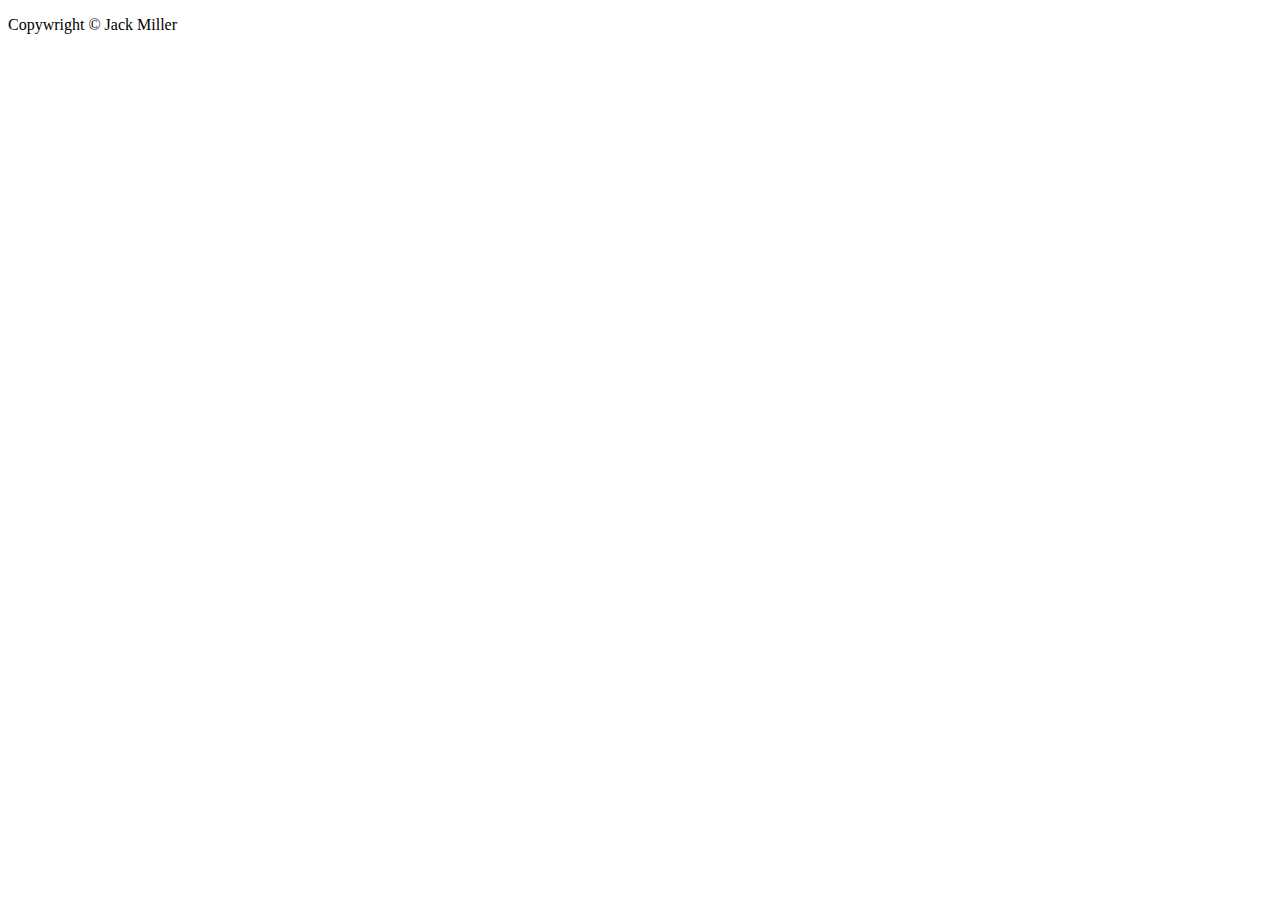
==== site.html @ af7cf3be "Move index to site.html" ====
<!DOCTYPE html>
<html lang="en">
<head>
    <meta charset="UTF-8">
    <title>ASPECT</title>
    <link rel="stylesheet" href="style">
</head>
<body>
    <div class="first">
        <div class="header">

        </div>
    </div>
    
    <div class="second">
        <div class="card">
            <div></div>
            <p></p>
        </div>
        <div class="card">
            <div></div>
            <p></p>
        </div>
        <div class="card">
            <div></div>
            <p></p>
        </div>
        <div class="card">
            <div></div>
            <p></p>
        </div>
    </div>

    <div class="third">
        <div class="quote">

        </div>
    </div>
    
    <div class="fourth">
        <div>

        </div>
    </div>

    <div class="footer">
        <div class="footercont">
            Copywright © Jack Miller
        </div>
    </div>

</body>
</html>
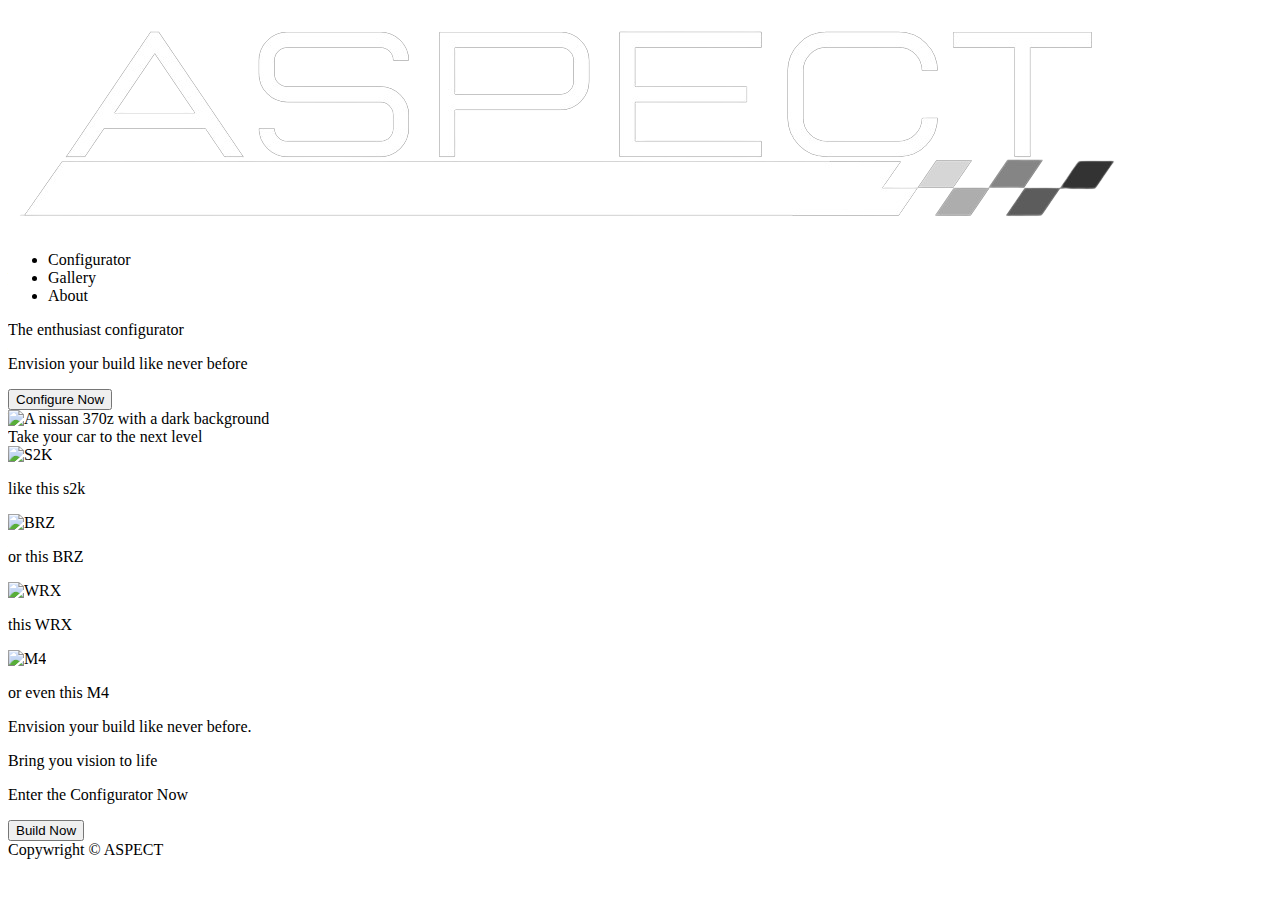
==== commit 2fa5cd88: "set up html for site.html" ====
--- a/site.html
+++ b/site.html
@@ -3,49 +3,71 @@
 <head>
     <meta charset="UTF-8">
     <title>ASPECT</title>
-    <link rel="stylesheet" href="style">
+    <link rel="stylesheet" href="style.css">
 </head>
 <body>
-    <div class="first">
-        <div class="header">
 
-        </div>
+    <div class="header">
+        <img class="logo" src="aspectparent.png" alt="aspect logo">
+        <ul>
+            <li>Configurator</li>
+            <li>Gallery</li>
+            <li>About</li>
+        </ul>
     </div>
     
+    <div class="first">
+        <div class="first">
+            <div class="content1">
+                <div class="1head">The enthusiast configurator</div>
+                <p>Envision your build like never before</p>
+                <button>Configure Now</button>
+            </div>
+            <img src="z.jpg" alt="A nissan 370z with a dark background">
+        </div>    
+    </div>
+
     <div class="second">
-        <div class="card">
-            <div></div>
-            <p></p>
-        </div>
-        <div class="card">
-            <div></div>
-            <p></p>
-        </div>
-        <div class="card">
-            <div></div>
-            <p></p>
-        </div>
-        <div class="card">
-            <div></div>
-            <p></p>
+        <div class="text2">Take your car to the next level</div>
+        <div class="cards">
+            <div class="card">
+                <div><img src="s2k.jpeg" alt="S2K"></div>
+                <p>like this s2k</p>
+            </div>
+            <div class="card">
+                <div><img src="brz.jpeg" alt="BRZ"></div>
+                <p>or this BRZ</p>
+            </div>
+            <div class="card">
+                <div><img src="WRX.webp" alt="WRX"></div>
+                <p>this WRX</p>
+            </div>
+            <div class="card">
+                <div><img src="m5.jpeg" alt="M4"></div>
+                <p>or even this M4</p>
+            </div>
         </div>
     </div>
 
     <div class="third">
         <div class="quote">
-
+            Envision your build like never before.
         </div>
     </div>
     
     <div class="fourth">
-        <div>
-
+        <div class="cta">
+            <div class="text4">
+                <p>Bring you vision to life</p>
+                <p>Enter the Configurator Now</p>
+            </div>
+            <button>Build Now</button>
         </div>
     </div>
 
     <div class="footer">
         <div class="footercont">
-            Copywright © Jack Miller
+            Copywright © ASPECT
         </div>
     </div>
 
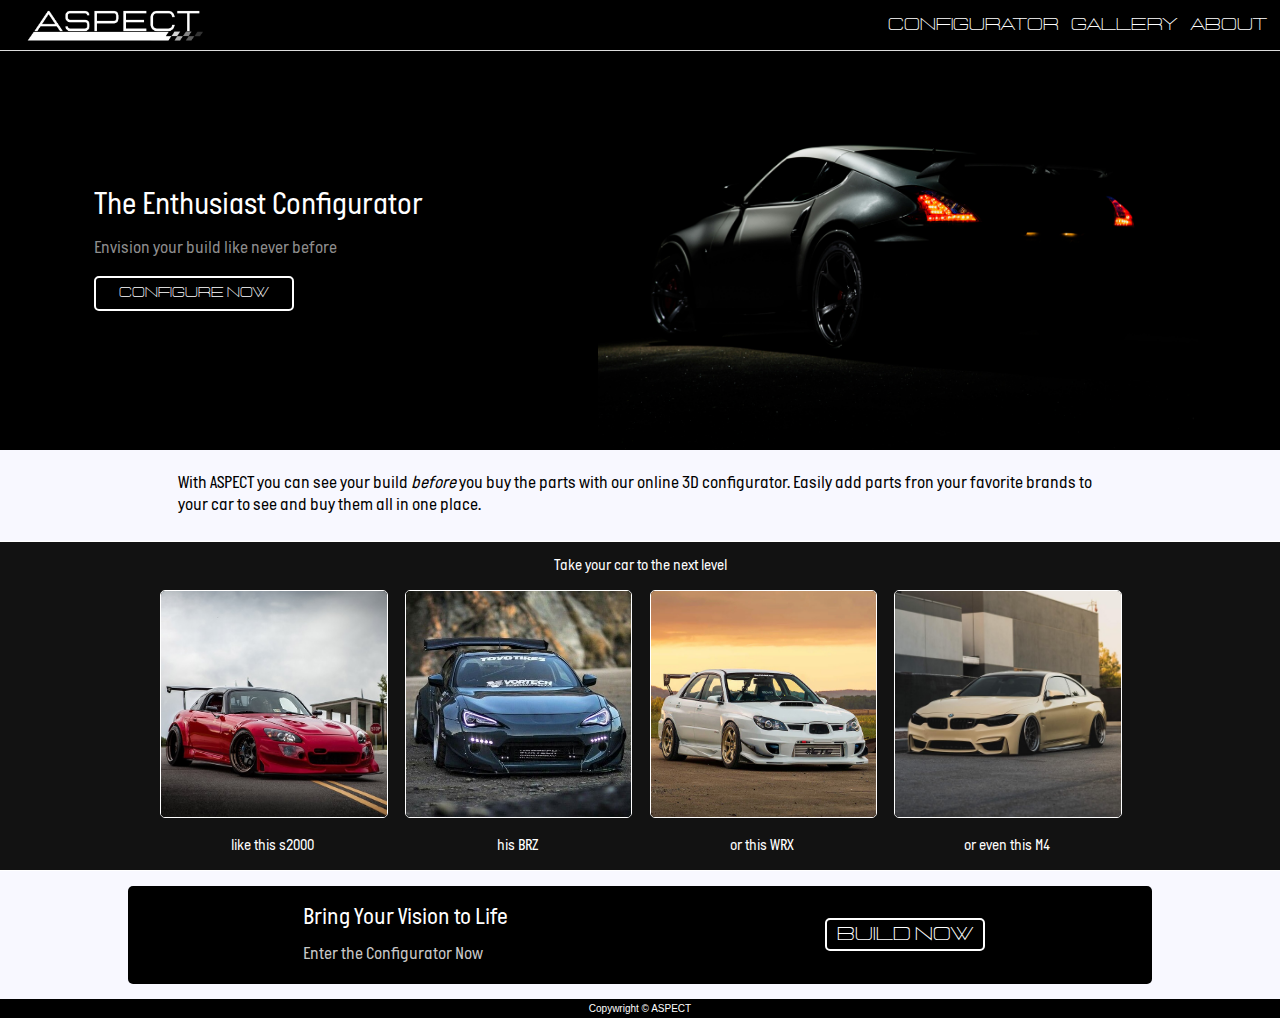
==== commit 3e89c3cd: "Finish Initial Site Setup" ====
--- a/site.html
+++ b/site.html
@@ -3,12 +3,12 @@
 <head>
     <meta charset="UTF-8">
     <title>ASPECT</title>
-    <link rel="stylesheet" href="style.css">
+    <link rel="stylesheet" href="./css/style.css">
 </head>
 <body>
 
     <div class="header">
-        <img class="logo" src="aspectparent.png" alt="aspect logo">
+        <img class="logo" src="./ASPECT_files/aspectparent.png" alt="aspect logo">
         <ul>
             <li>Configurator</li>
             <li>Gallery</li>
@@ -16,50 +16,52 @@
         </ul>
     </div>
     
+    <div class="spacer"></div>
+
     <div class="first">
-        <div class="first">
-            <div class="content1">
-                <div class="1head">The enthusiast configurator</div>
-                <p>Envision your build like never before</p>
-                <button>Configure Now</button>
-            </div>
-            <img src="z.jpg" alt="A nissan 370z with a dark background">
-        </div>    
+        <div class="content1">
+            <div class="head1">The Enthusiast Configurator</div>
+            <p>Envision your build like never before</p>
+            <button>Configure Now</button>
+        </div>
+        <img src="./ASPECT_files/z.jpg" alt="A nissan 370z with a dark background">
+    </div>    
+
+    <div class="third">
+        <div class="quote">
+            With ASPECT you can see your build <em>before</em> you buy the parts with our
+            online 3D configurator. Easily add parts fron your favorite brands to your car
+            to see and buy them all in one place.
+        </div>
     </div>
 
     <div class="second">
         <div class="text2">Take your car to the next level</div>
         <div class="cards">
             <div class="card">
-                <div><img src="s2k.jpeg" alt="S2K"></div>
-                <p>like this s2k</p>
+                <div><img src="./ASPECT_files/s2k.jpeg" alt="S2K"></div>
+                <p>like this s2000</p>
             </div>
             <div class="card">
-                <div><img src="brz.jpeg" alt="BRZ"></div>
-                <p>or this BRZ</p>
+                <div><img src="./ASPECT_files/brz.jpeg" alt="BRZ"></div>
+                <p>his BRZ</p>
             </div>
             <div class="card">
-                <div><img src="WRX.webp" alt="WRX"></div>
-                <p>this WRX</p>
+                <div><img src="./ASPECT_files/WRX.jpg" alt="WRX"></div>
+                <p>or this WRX</p>
             </div>
             <div class="card">
-                <div><img src="m5.jpeg" alt="M4"></div>
+                <div><img src="./ASPECT_files/m4.jpeg" alt="M4"></div>
                 <p>or even this M4</p>
             </div>
         </div>
     </div>
 
-    <div class="third">
-        <div class="quote">
-            Envision your build like never before.
-        </div>
-    </div>
-    
     <div class="fourth">
         <div class="cta">
             <div class="text4">
-                <p>Bring you vision to life</p>
-                <p>Enter the Configurator Now</p>
+                <p class="bold4">Bring Your Vision to Life</p>
+                <p class="sub4">Enter the Configurator Now</p>
             </div>
             <button>Build Now</button>
         </div>
--- a/css/style.css
+++ b/css/style.css
@@ -0,0 +1,227 @@
+body {
+    display: flex;
+    flex-direction: column;
+    margin: 0;
+    padding: 0;
+}
+
+@font-face {
+    font-family: Lastica;
+    src: url(../ASPECT_files/Lastica.ttf);
+}
+
+@font-face {
+    font-family: italianplate;
+    src: url(../ASPECT_files/ItalianPlateNo2-Regular.woff2);
+}
+
+.header {
+    height: 50px;
+    display: flex;
+    background-color: black;
+    border-bottom: 1px solid #ddd;
+    justify-content: space-between;
+    align-items: center;
+    position: fixed;
+    width: 100%;
+}
+
+.spacer {
+    height: 50px;
+}
+
+.logo {
+    flex: 0 1 0;
+    margin-right: auto;
+    margin-left: 25px;
+    object-fit: contain;
+    /* width: 100px; */
+    max-width: 180px;
+}
+
+ul {
+    display: flex;
+    list-style-type: none;
+    margin: 0 12px 0 0;
+    padding: 0;
+    gap: 12px;
+    flex: 0 1 0;
+}
+
+li {
+    color: white;
+    font-family: 'Lastica', 'italianplate','arial narrow' , arial, sans-serif;
+    font-size: 16px;
+}
+
+
+.first {
+    display: flex;
+    font-family: 'italianplate' , 'arial narrow', arial, sans-serif;
+    background-color: black;
+    justify-content: space-around;
+    align-items: center;
+    flex: auto;
+}
+
+.first img {
+    max-width: 600px;
+    min-width: 0px;
+    flex: 2 1 0;
+}
+
+.content1 {
+    color: white;
+    display: flex;
+    flex-direction: column;
+    margin: 12px;
+}
+
+.content1 .head1 {
+    font-size: 32px;
+}
+
+.content1 p {
+    color: #8e8e8e;
+    font-size: 18px;
+}
+
+.content1 button {
+    width: 200px;
+    background-color: black;
+    color: white;
+    padding: 8px 12px;
+    flex: 1;
+    border: white solid 2px;
+    border-radius: 5px;
+    font-family: 'Lastica', 'italianplate', 'arial narrow' , arial, sans-serif;
+}
+
+.second {
+    display: flex;
+    flex-direction: column;
+    justify-content: center;
+    background-color: #121212;
+    color: white;
+    font-family: 'italianplate' , 'arial narrow', arial, sans-serif;
+    flex: auto;
+    align-items: center;
+    border-top: white solid 1px;
+    border-bottom: white solid 1px;
+}
+
+.text2 {
+    margin: 16px 0;
+    text-align: center;
+    flex: 1;
+}
+
+.cards {
+    display: flex;
+    justify-content: space-evenly;
+    width: 75%;
+    height: auto;
+    flex: 3;
+    gap: 2%;
+}
+
+.card {
+    display: flex;
+    flex-direction: column;
+    border-radius: 5px;
+    flex: 1;
+}
+
+.card p {
+    text-align: center;
+}
+
+.card div img {
+    object-fit: cover;
+    width: 100%;
+    border: white solid 1px;
+    border-radius: 5px;
+}
+
+.third {
+    display: flex;
+    justify-content: center;
+    align-items: center;
+    background-color: #f8f8ff;
+    font-size: 18px;
+    line-height: 1.2;
+    font-family: 'italianplate' , 'arial narrow', arial, sans-serif;
+    padding: 24px;
+}
+
+.quote {
+    /* margin: 18px; */
+    width: 75%;
+}
+
+.fourth {
+    display: flex;
+    justify-content: center;
+    align-items: center;
+    background-color: #f8f8ff;
+    flex: auto;
+    padding: 15px;
+}
+
+.cta {
+    width: 80%;
+    height: 50%;
+    display: flex;
+    justify-content: space-around;
+    align-items: center;
+    background-color: black;
+    color: white;
+    border-radius: 5px;
+    padding: 12px;
+}
+
+.cta button {
+    flex: 1;
+    max-width: 160px;
+    max-height: 100px;
+    background-color: black;
+    color: white;
+    padding: 4px;
+    border: white solid 2px;
+    border-radius: 5px;
+    font-family: 'Lastica', 'italianplate', 'arial narrow', arial, sans-serif;
+    font-size: 18px;
+}
+
+.text4 {
+    display: flex;
+    flex-direction: column;
+    font-family: 'italianplate', 'arial narrow', arial, sans-serif;
+    justify-content: center;
+    /* margin: 12px; */
+}
+
+.text4 p {
+    margin: 8px;
+}
+
+.bold4 {
+    font-size: 24px;
+}
+
+.sub4 {
+    font-size: 18px;
+    color: #c8c8c8;
+}
+
+.footer {
+    background-color: black;
+    color: white;
+    display: flex;
+    justify-content: center;
+    align-items: center;
+    font-family: arial, sans-serif;
+    font-size: 10px;
+    padding: 4px;
+}
+
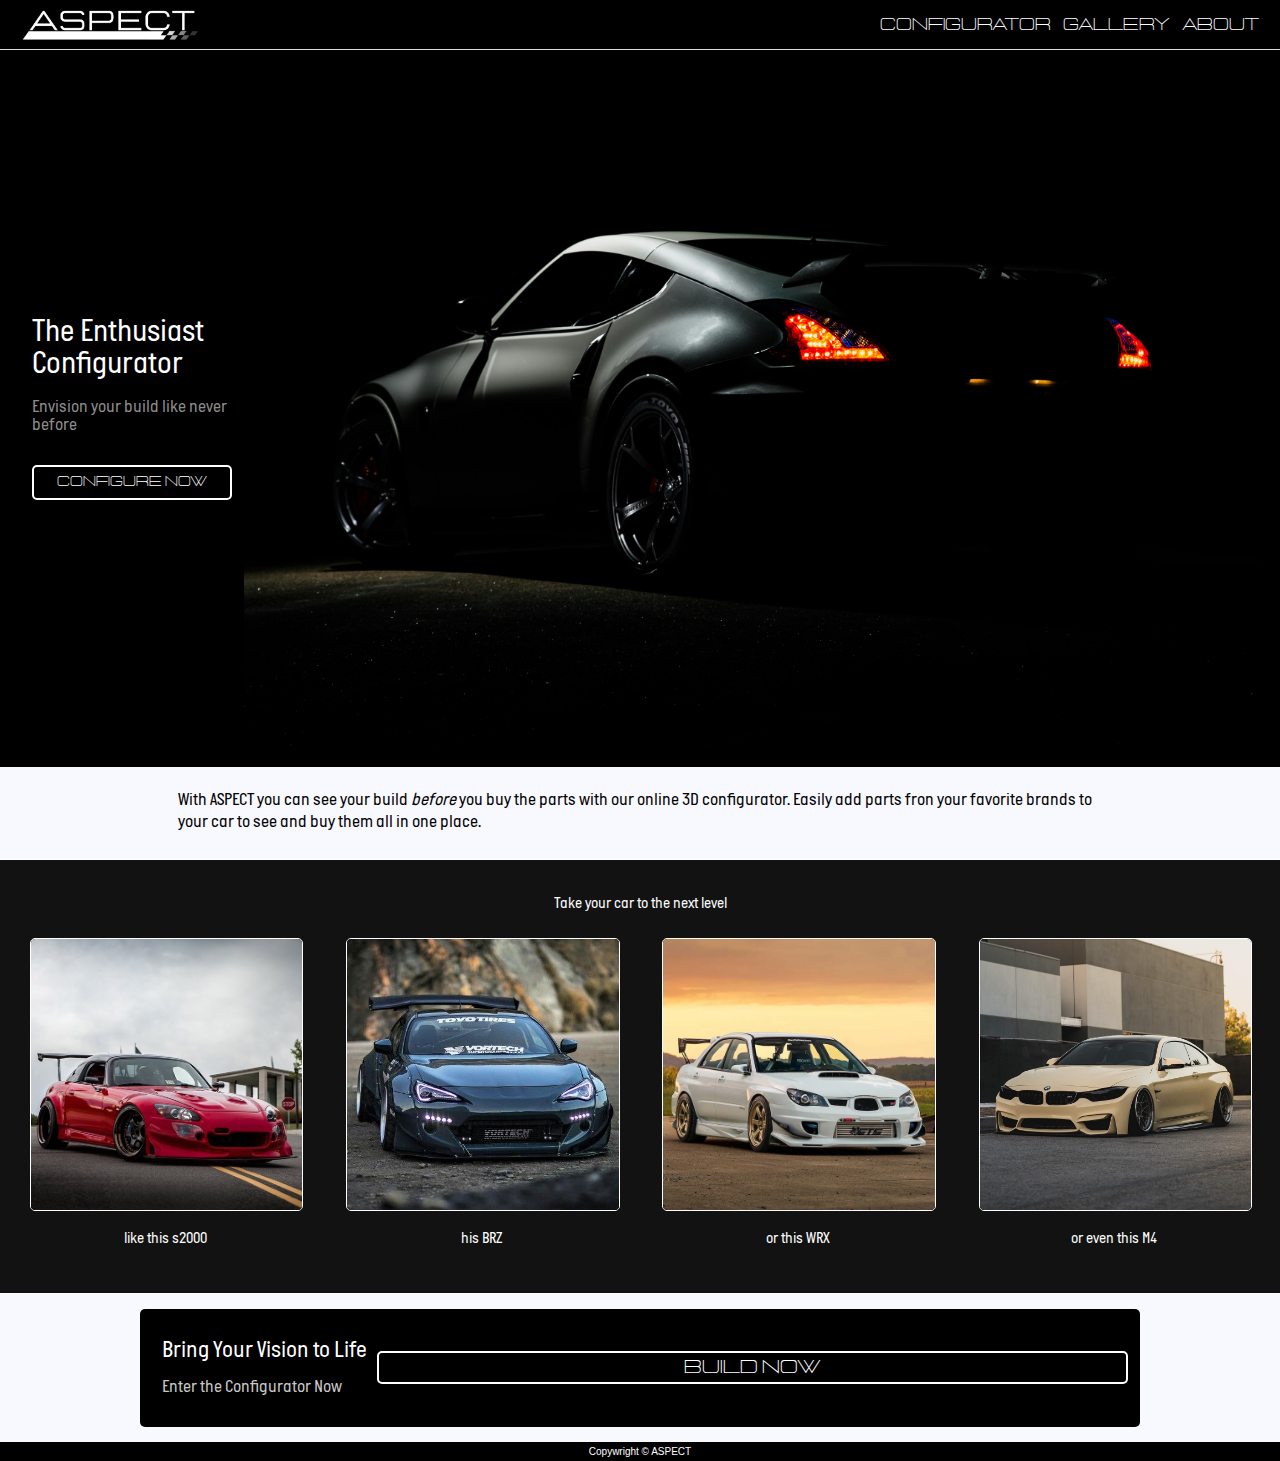
==== commit 263b1d6c: "Add PlayCanvas Files" ====
--- a/site.html
+++ b/site.html
@@ -3,7 +3,7 @@
 <head>
     <meta charset="UTF-8">
     <title>ASPECT</title>
-    <link rel="stylesheet" href="./css/style.css">
+    <link rel="stylesheet" href="./css/mobilestyles.css">
 </head>
 <body>
 
--- a/css/mobilestyles.css
+++ b/css/mobilestyles.css
@@ -0,0 +1,293 @@
+/* Global Styles */
+body {
+    display: flex;
+    flex-direction: column;
+    margin: 0;
+    padding: 0;
+}
+
+/* Font Faces */
+@font-face {
+    font-family: 'Lastica';
+    src: url('../ASPECT_files/Lastica.ttf');
+}
+
+@font-face {
+    font-family: 'italianplate';
+    src: url('../ASPECT_files/ItalianPlateNo2-Regular.woff2');
+}
+
+/* Header */
+.header {
+    display: flex;
+    align-items: center;
+    justify-content: space-between;
+    position: fixed;
+    top: 0;
+    width: 100%;
+    height: 50px;
+    background-color: black;
+    border-bottom: 1px solid #ddd;
+    padding: 0 20px;
+    box-sizing: border-box;
+}
+
+.spacer {
+    height: 50px;
+}
+
+.logo {
+    flex: 0 1 auto;
+    margin-right: auto;
+    max-width: 180px;
+    object-fit: contain;
+}
+
+ul {
+    display: flex;
+    list-style: none;
+    margin: 0;
+    padding: 0;
+    gap: 12px;
+    flex: 0 1 auto;
+}
+
+li {
+    color: white;
+    font-family: 'Lastica', 'italianplate', 'Arial Narrow', Arial, sans-serif;
+    font-size: 16px;
+}
+
+/* First Section */
+.first {
+    display: flex;
+    justify-content: space-around;
+    align-items: center;
+    flex: 1;
+    background-color: black;
+    font-family: 'italianplate', 'Arial Narrow', Arial, sans-serif;
+    padding: 20px;
+    box-sizing: border-box;
+}
+
+.first img {
+    max-width: 100%;
+    min-width: 0;
+    height: auto;
+    flex: 2 1 auto;
+}
+
+.content1 {
+    display: flex;
+    flex-direction: column;
+    margin: 12px;
+    color: white;
+    flex: 1 1 auto;
+}
+
+.content1 .head1 {
+    font-size: 32px;
+}
+
+.content1 p {
+    font-size: 18px;
+    color: #8e8e8e;
+}
+
+.content1 button {
+    flex: 0 1 auto;
+    width: 200px;
+    padding: 8px 12px;
+    background-color: black;
+    color: white;
+    border: 2px solid white;
+    border-radius: 5px;
+    font-family: 'Lastica', 'italianplate', 'Arial Narrow', Arial, sans-serif;
+    margin-top: 12px;
+}
+
+/* Second Section */
+.second {
+    display: flex;
+    flex-direction: column;
+    align-items: center;
+    justify-content: center;
+    flex: 1;
+    background-color: #121212;
+    color: white;
+    border-top: 1px solid white;
+    border-bottom: 1px solid white;
+    font-family: 'italianplate', 'Arial Narrow', Arial, sans-serif;
+    padding: 20px;
+    box-sizing: border-box;
+}
+
+.text2 {
+    flex: 1;
+    margin: 16px 0;
+    text-align: center;
+}
+
+.cards {
+    display: flex;
+    justify-content: space-evenly;
+    width: 100%;
+    height: auto;
+    gap: 2%;
+    box-sizing: border-box;
+    /* Ensure no wrapping by default */
+    flex-wrap: nowrap;
+}
+
+.card {
+    display: flex;
+    flex-direction: column;
+    flex: 1 1 22%;
+    margin: 10px;
+    border-radius: 5px;
+}
+
+.card p {
+    text-align: center;
+}
+
+.card div img {
+    width: 100%;
+    height: auto;
+    border: 1px solid white;
+    border-radius: 5px;
+    object-fit: cover;
+}
+
+/* Third Section */
+.third {
+    display: flex;
+    align-items: center;
+    justify-content: center;
+    flex: 1;
+    padding: 24px;
+    background-color: #f8f8ff;
+    font-size: 18px;
+    line-height: 1.2;
+    font-family: 'italianplate', 'Arial Narrow', Arial, sans-serif;
+    box-sizing: border-box;
+}
+
+.quote {
+    width: 75%;
+}
+
+/* Fourth Section */
+.fourth {
+    display: flex;
+    align-items: center;
+    justify-content: center;
+    flex: 1;
+    padding: 15px;
+    background-color: #f8f8ff;
+}
+
+.cta {
+    display: flex;
+    align-items: center;
+    justify-content: space-around;
+    width: 80%;
+    height: auto;
+    padding: 12px;
+    background-color: black;
+    color: white;
+    border-radius: 5px;
+    box-sizing: border-box;
+    flex-wrap: wrap;
+}
+
+.cta button {
+    flex: 1 1 160px;
+    padding: 4px;
+    background-color: black;
+    color: white;
+    border: 2px solid white;
+    border-radius: 5px;
+    font-family: 'Lastica', 'italianplate', 'Arial Narrow', Arial, sans-serif;
+    font-size: 18px;
+    max-height: 100px;
+}
+
+.text4 {
+    display: flex;
+    flex-direction: column;
+    justify-content: center;
+    font-family: 'italianplate', 'Arial Narrow', Arial, sans-serif;
+    padding: 10px;
+}
+
+.text4 p {
+    margin: 8px 0;
+}
+
+.bold4 {
+    font-size: 24px;
+}
+
+.sub4 {
+    font-size: 18px;
+    color: #c8c8c8;
+}
+
+/* Footer */
+.footer {
+    display: flex;
+    align-items: center;
+    justify-content: center;
+    padding: 4px;
+    background-color: black;
+    color: white;
+    font-family: Arial, sans-serif;
+    font-size: 10px;
+}
+
+/* Media Queries for Responsiveness */
+@media (max-width: 768px) {
+    .header {
+        flex-direction: column;
+        height: auto;
+        padding: 10px;
+    }
+
+    .logo {
+        margin: 10px 0;
+    }
+
+    ul {
+        flex-direction: column;
+        align-items: center;
+    }
+
+    .first {
+        flex-direction: column;
+    }
+
+    .first img {
+        flex: none;
+        width: 100%;
+    }
+
+    .cards {
+        flex-wrap: wrap; /* Enable wrapping on mobile */
+        /* max-width: 150px; */
+    }
+
+    .card {
+        flex: none;
+        width: 90%; /* Make cards take most of the width on mobile */
+    }
+
+    .cta {
+        flex-direction: column;
+        align-items: center;
+    }
+
+    .cta button {
+        width: 80%;
+    }
+}